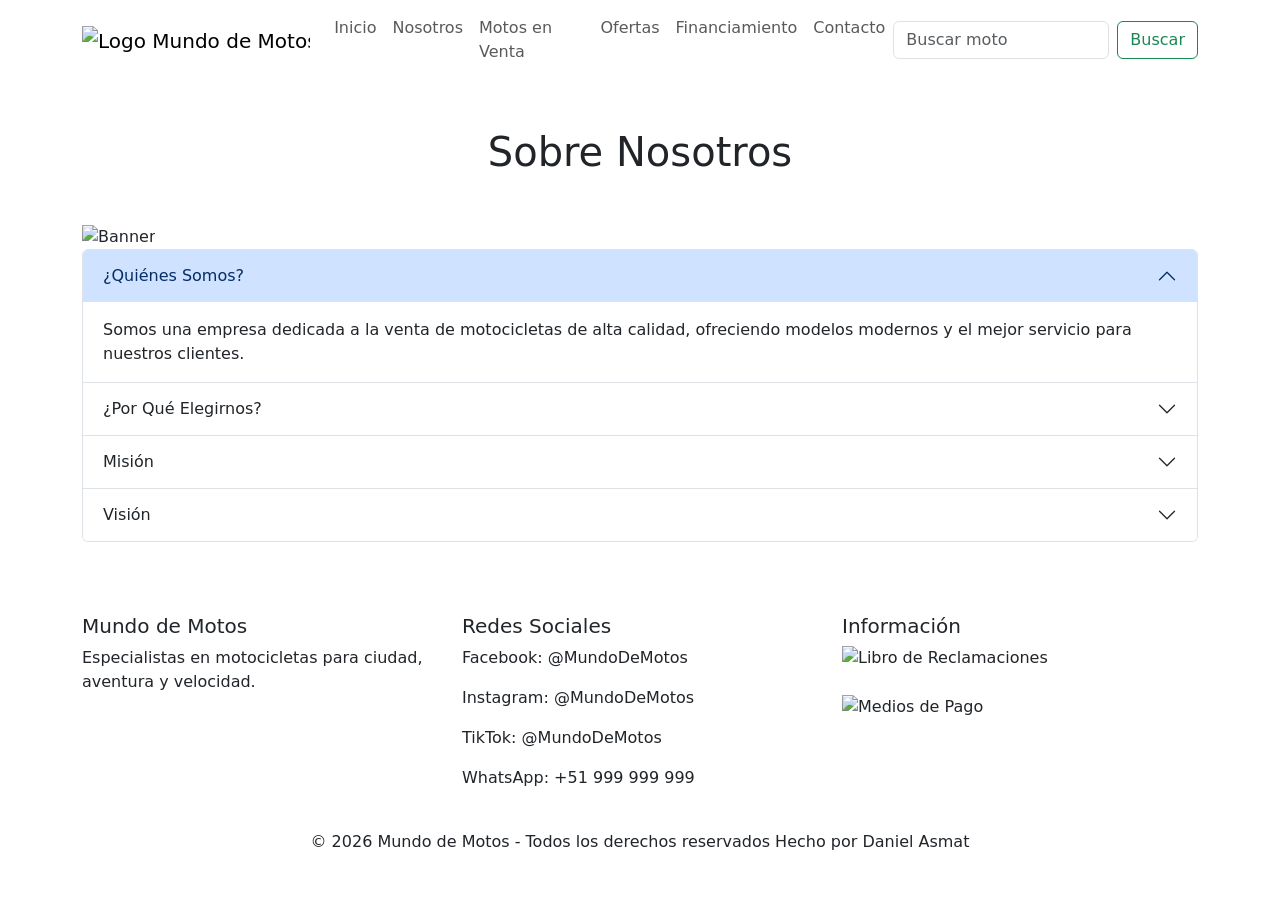
==== nosotros.html @ aa30f60d "Paginas principales" ====
<!DOCTYPE html>
<html lang="es-PE">

<head>
    <meta charset="UTF-8">
    <meta name="viewport" content="width=device-width, initial-scale=1.0">

    <title>Nosotros</title>

    <link rel="preconnect" href="https://fonts.googleapis.com">
<link rel="preconnect" href="https://fonts.gstatic.com" crossorigin>
<link href="https://fonts.googleapis.com/css2?family=Montserrat:ital,wght@0,100..900;1,100..900&display=swap" rel="stylesheet">
<link href="https://fonts.googleapis.com/css2?family=Montserrat:ital,wght@0,100..900;1,100..900&family=Oswald:wght@200..700&display=swap" rel="stylesheet">

    <link href="https://cdn.jsdelivr.net/npm/bootstrap@5.3.8/dist/css/bootstrap.min.css" rel="stylesheet">
    
   <link rel="stylesheet" href="style.css">

   <link rel="icon" type="image/png" href="imagenes/logo-principal.png">


</head>

<body class="das-inter">

<header>

    <nav class="navbar navbar-expand-lg das-bg-dark">

        <div class="container">

            <a class="navbar-brand" href="index.html">
                <img src="imagenes/logo-principal.png" alt="Logo Mundo de Motos" width="100">
            </a>

            <button class="navbar-toggler"
                    type="button"
                    data-bs-toggle="collapse"
                    data-bs-target="#menu">

                <span class="navbar-toggler-icon"></span>

            </button>

            <div class="collapse navbar-collapse" id="menu">

                <ul class="navbar-nav me-auto">

                    <li class="nav-item">
                        <a class="nav-link " href="index.html">
                            Inicio
                        </a>
                    </li>

                    <li class="nav-item">
                        <a class="nav-link" href="nosotros.html">
                            Nosotros
                        </a>
                    </li>

                    <li class="nav-item">
                        <a class="nav-link" href="motosventa.html">
                            Motos en Venta
                        </a>
                    </li>

                    <li class="nav-item">
                        <a class="nav-link" href="ofertas.html">
                            Ofertas
                        </a>
                    </li>

                    <li class="nav-item">
                        <a class="nav-link" href="financiamiento.html">
                            Financiamiento
                        </a>
                    </li>

                    <li class="nav-item">
                        <a class="nav-link" href="contactos.html">
                            Contacto
                        </a>
                    </li>

                </ul>

                <form class="d-flex">

                    <input class="form-control me-2"
                           type="search"
                           placeholder="Buscar moto">

                    <button class="btn btn-outline-success"
                            type="submit">

                        Buscar

                    </button>

                </form>

            </div>

        </div>

    </nav>

</header>

<main>

    <section>

        <div class="container my-5">

            <h1 class="text-center das-title">
                Sobre Nosotros
            </h1>


        </div>

    </section>



    <article class="container">
  <div class="das-banner">

        <img src="imagenes/nosotros.jpeg"
         alt="Banner">

    <div>
    </article>    
   



    <section>

        <div class="container">

            <div class="row">

                <div class="col-lg-12">

                    <article>

                        <div class="accordion" id="accordionNosotros">

                            <div class="accordion-item">

                                <h2 class="accordion-header">

                                    <button class="accordion-button"
                                            type="button"
                                            data-bs-toggle="collapse"
                                            data-bs-target="#quienesSomos">

                                        ¿Quiénes Somos?

                                    </button>

                                </h2>

                                <div id="quienesSomos"
                                     class="accordion-collapse collapse show"
                                     data-bs-parent="#accordionNosotros">

                                    <div class="accordion-body">

                                        Somos una empresa dedicada a la venta de motocicletas de alta calidad, ofreciendo modelos modernos y el mejor servicio para nuestros clientes.

                                    </div>

                                </div>

                            </div>

                            <div class="accordion-item">

                                <h2 class="accordion-header">

                                    <button class="accordion-button collapsed"
                                            type="button"
                                            data-bs-toggle="collapse"
                                            data-bs-target="#porqueElegirnos">

                                        ¿Por Qué Elegirnos?

                                    </button>

                                </h2>

                                <div id="porqueElegirnos"
                                     class="accordion-collapse collapse"
                                     data-bs-parent="#accordionNosotros">

                                    <div class="accordion-body">

                                        Contamos con motos de las mejores marcas, precios competitivos, garantía y opciones de financiamiento adaptadas a cada cliente.

                                    </div>

                                </div>

                            </div>

                            <div class="accordion-item">

                                <h2 class="accordion-header">

                                    <button class="accordion-button collapsed"
                                            type="button"
                                            data-bs-toggle="collapse"
                                            data-bs-target="#mision">

                                        Misión

                                    </button>

                                </h2>

                                <div id="mision"
                                     class="accordion-collapse collapse"
                                     data-bs-parent="#accordionNosotros">

                                    <div class="accordion-body">

                                        Brindar soluciones de movilidad a través de motocicletas confiables y un servicio de excelencia.

                                    </div>

                                </div>

                            </div>

                            <div class="accordion-item">

                                <h2 class="accordion-header">

                                    <button class="accordion-button collapsed"
                                            type="button"
                                            data-bs-toggle="collapse"
                                            data-bs-target="#vision">

                                        Visión

                                    </button>

                                </h2>

                                <div id="vision"
                                     class="accordion-collapse collapse"
                                     data-bs-parent="#accordionNosotros">

                                    <div class="accordion-body">

                                        Ser reconocidos como la empresa líder en venta de motocicletas, destacando por nuestra calidad y atención al cliente.

                                    </div>

                                </div>

                            </div>

                        </div>

                    </article>

                </div>

            </div>

        </div>

    </section>

</main>

<br>
<br>

<footer class="das-footer">

    <div class="container py-4">

        <div class="row">

            <div class="col-md-4">

                <article>

                    <h5 class="das-title">Mundo de Motos</h5>

                    <p>
                        Especialistas en motocicletas para ciudad,
                        aventura y velocidad.
                    </p>

                </article>

            </div>

            <div class="col-md-4">

                <article>

                    <h5  class="das-title">Redes Sociales</h5>

                    <p>Facebook: @MundoDeMotos</p>

                    <p>Instagram: @MundoDeMotos</p>

                    <p>TikTok: @MundoDeMotos</p>

                    <p>WhatsApp: +51 999 999 999</p>

                </article>

            </div>

            <div class="col-md-4">

                <article>

                    <h5 class="das-title">Información</h5>

                    <img src="imagenes/libro-reclamaciones.png"
                         alt="Libro de Reclamaciones"
                         width="120">

                    <br>
                    <br>

                    <img src="imagenes/medios-de-pago.png"
                         alt="Medios de Pago"
                         width="220">

                </article>

            </div>

        </div>

        <br>

        <p class="text-center mb-0 ">
            © 2026 Mundo de Motos - Todos los derechos reservados
            Hecho por Daniel Asmat
        </p>

    </div>

</footer>

<script src="https://cdn.jsdelivr.net/npm/bootstrap@5.3.8/dist/js/bootstrap.bundle.min.js"></script>

</body>
</html>
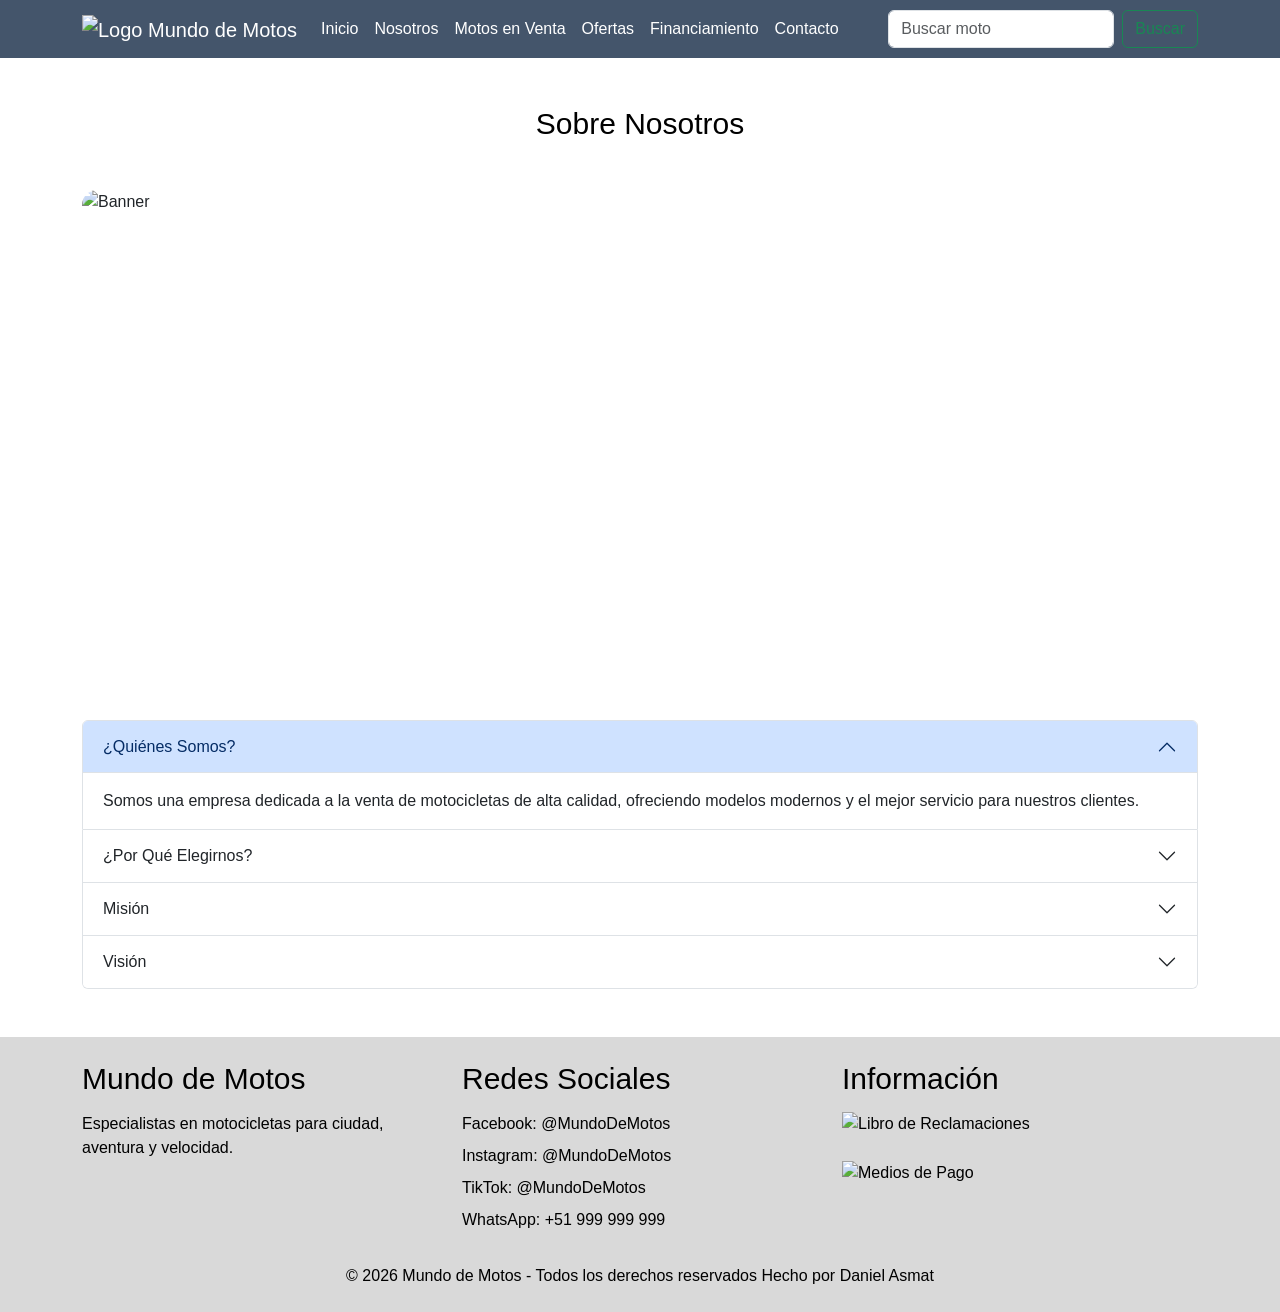
==== commit b3b63e45: "Actualización de información en nosotros Updated the content of the 'Nosotros' page to enhance clari" ====
--- a/nosotros.html
+++ b/nosotros.html
@@ -227,7 +227,8 @@
 
                                     <div class="accordion-body">
 
-                                        Brindar soluciones de movilidad a través de motocicletas confiables y un servicio de excelencia.
+                                        Brindar motocicletas,repuestos y accesorios de alta calidad, ofreciendo un servicio confiable,asesoria especializada
+                                        y soluciones que atribuyan a la movilidad y satisfaccion de nuestros clientes.
 
                                     </div>
 
@@ -256,7 +257,9 @@
 
                                     <div class="accordion-body">
 
-                                        Ser reconocidos como la empresa líder en venta de motocicletas, destacando por nuestra calidad y atención al cliente.
+                                        Ser una empresa lider en la comercializacion de motocicletas y accesorios, reconocida por la calidad de sus productos,
+                                        la excelencia en el servicio y la confianza de nuestros clientes.
+                
 
                                     </div>
 
@@ -357,4 +360,4 @@
 <script src="https://cdn.jsdelivr.net/npm/bootstrap@5.3.8/dist/js/bootstrap.bundle.min.js"></script>
 
 </body>
-</html>+</html>
--- a/style.css
+++ b/style.css
@@ -0,0 +1,144 @@
+.das-bg-dark{
+    background-color:   #44556B;
+}
+
+
+.das-inter{
+    font-family: "Montserrat", sans-serif;
+}
+
+.das-title{
+    font-family: "Oswald", sans-serif;
+    color:#000000 ;
+    font-size: 30px;
+}
+
+.das-bg-dark .nav-link{
+    color: white;
+}
+
+.das-bg-dark .navbar-brand{
+    color: white;
+}
+
+.das-bg-dark .nav-link:hover{
+    color: red;
+}
+
+
+.das-banner{
+    margin-top: 30px; 
+
+    margin-bottom: 30px; 
+}
+
+
+.das-banner img{
+    width: 100%; 
+
+    height: 500px; 
+
+    display: block; 
+
+    border-radius: 15px; 
+}
+
+.das-card .card-img-top{
+    height: 250px;
+    object-fit: contain;
+    padding: 10px;
+}
+
+.das-card .card-body{
+    display: flex;
+    flex-direction: column;
+}
+
+.das-card .btn{
+    margin-top: auto;
+}
+
+.das-footer{
+    background-color: #D9D9D9;
+    color: rgb(0, 0, 0);
+}
+
+.das-footer h5{
+    color: #000000;
+    margin-bottom: 15px;
+}
+
+.das-footer p{
+    margin-bottom: 8px;
+}
+
+.das-price-table {
+    width: 100%;
+    border: 1px solid black;
+    border-collapse: collapse;
+}
+
+.das-table-header {
+    background-color: black;
+    color: white;
+}
+
+.das-price-table th,
+.das-price-table td {
+    border: 1px solid black;
+    padding: 10px;
+    text-align: center;
+}
+
+.das-schedule-card {
+    background-color: #090909;
+    color: white;
+    padding: 20px;
+    border-radius: 15px;
+}
+
+.das-schedule-title {
+    background-color: white;
+    text-align: center;
+}
+
+.das-schedule-table {
+    width: 100%;
+    border-collapse: collapse;
+}
+
+.das-schedule-table th,
+.das-schedule-table td {
+    border: 1px solid white;
+    padding: 10px;
+    text-align: center;
+}
+
+.das-table-header {
+    background-color: #294182;
+    color: white;
+}
+
+.das-title-contac{
+    color: white;
+
+}
+
+.das-location-card {
+    background-color: black;
+    color: white;
+    padding: 20px;
+    border-radius: 15px;
+    width: 75%;
+}
+
+.das-location-title {
+    text-align: center;
+    margin-bottom: 20px;
+}
+
+.das-location-card iframe {
+    width: 100%;
+    height: 300px;
+    border: none;
+}
